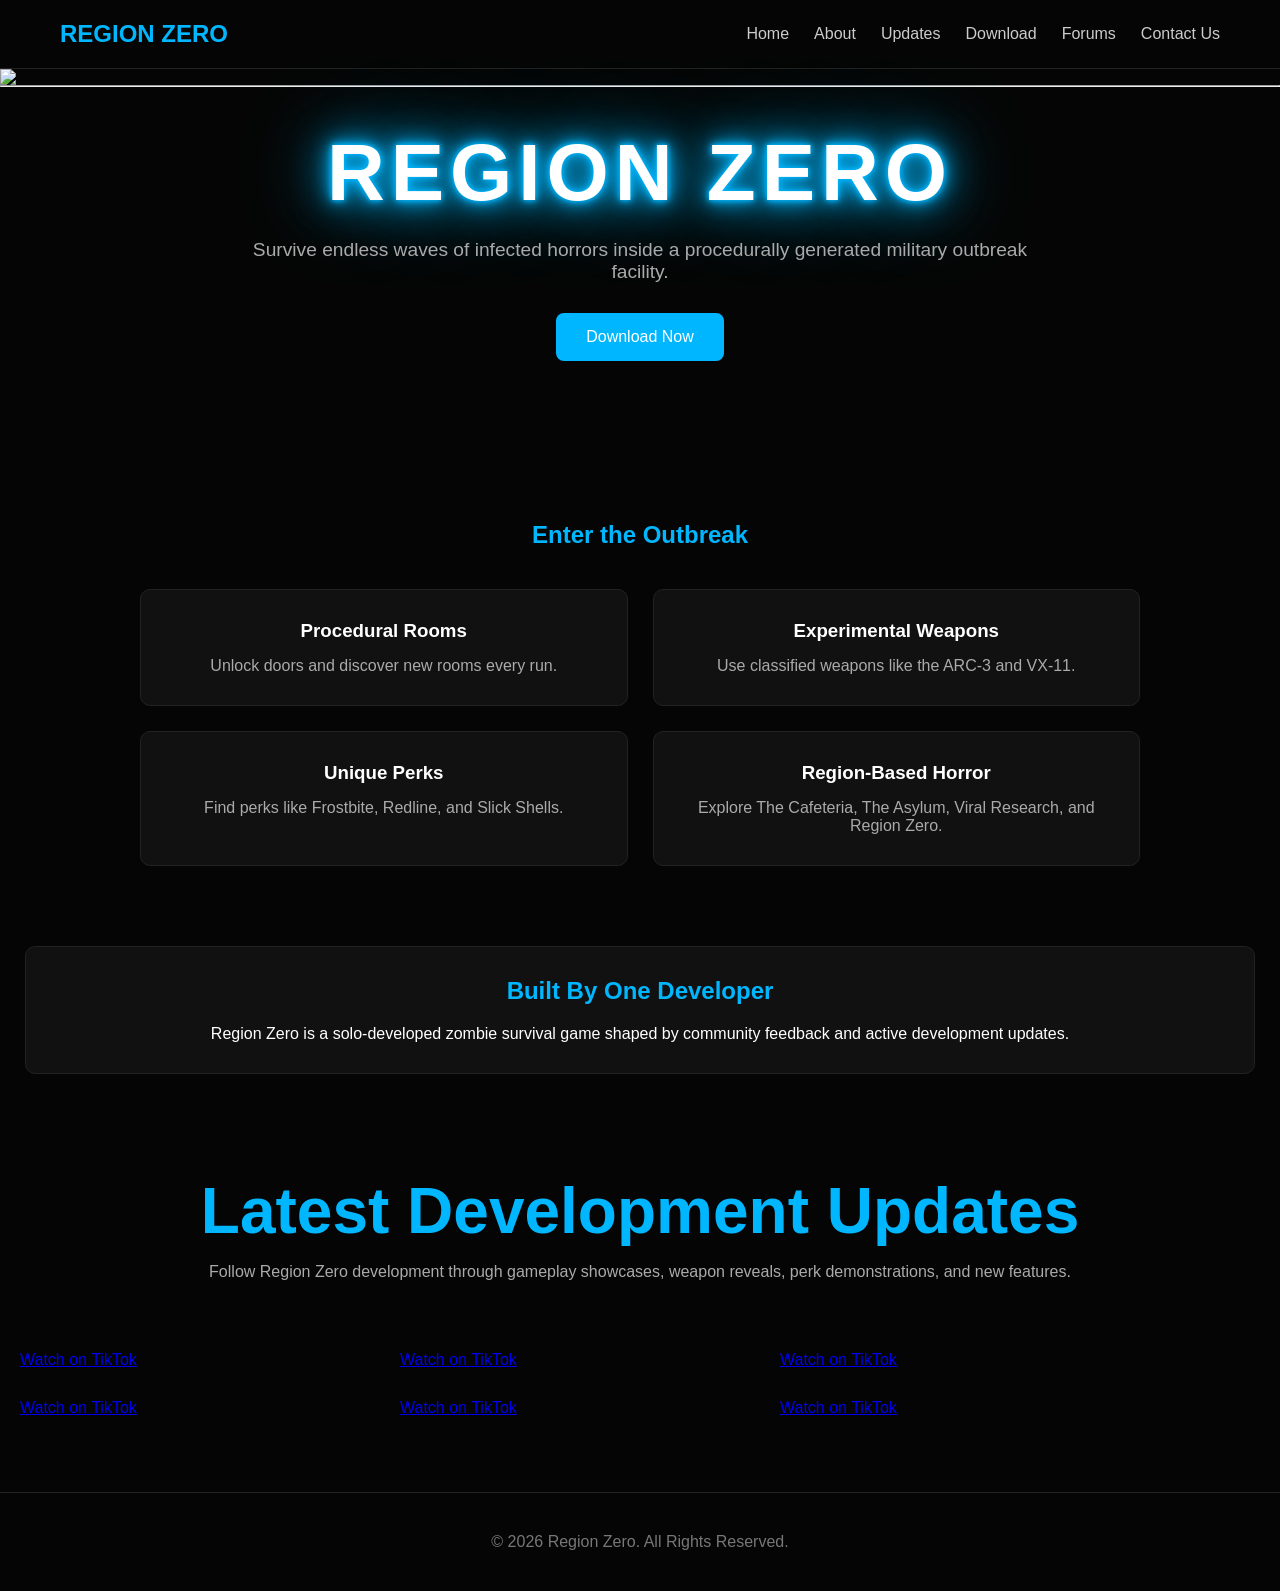
==== index.html @ adcc7ad6 "update website files" ====
<!DOCTYPE html>
<html lang="en">

<head>
    <meta charset="UTF-8">
    <meta name="viewport" content="width=device-width, initial-scale=1.0">
    <title>Region Zero</title>
    <link rel="stylesheet" href="style.css">
</head>

<header class="site-header">
    <a href="index.html"><div class="logo">REGION ZERO</div></a>

    <nav class="navbar">
        <a href="index.html" class="navbarText">Home</a>
        <a href="about.html" class="navbarText">About</a>
        <a href="updates.html" class="navbarText">Updates</a>
        <a href="download.html" class="navbarText">Download</a>
        <a href="forums.html" class="navbarText">Forums</a>
        <a href="contactUs.html" class="navbarText">Contact Us</a>
    </nav>
</header>

<img src="resources/banner.png" class="banner">

<hr>

<section class="hero">
    <div class="hero-content">
        <h1>REGION ZERO</h1>

        <p>
            Survive endless waves of infected horrors inside a procedurally
            generated military outbreak facility.
        </p>

        <a href="download.html" class="btn">Download Now</a>
    </div>
</section>

<section class="features">
    <h2>Enter the Outbreak</h2>

    <div class="feature-grid">

        <div class="feature-card">
            <h3>Procedural Rooms</h3>
            <p>Unlock doors and discover new rooms every run.</p>
        </div>

        <div class="feature-card">
            <h3>Experimental Weapons</h3>
            <p>Use classified weapons like the ARC-3 and VX-11.</p>
        </div>

        <div class="feature-card">
            <h3>Unique Perks</h3>
            <p>Find perks like Frostbite, Redline, and Slick Shells.</p>
        </div>

        <div class="feature-card">
            <h3>Region-Based Horror</h3>
            <p>Explore The Cafeteria, The Asylum, Viral Research, and Region Zero.</p>
        </div>
    </div>
</section>

<section class="aboutDev">

    <h2>Built By One Developer</h2>

    <p>
    Region Zero is a solo-developed zombie survival game shaped by community feedback and active development updates.
    </p>

</section>

<section class="dev-feed">
    <div class="section-header">
        <h2>Latest Development Updates</h2>
        <p>
            Follow Region Zero development through gameplay showcases,
            weapon reveals, perk demonstrations, and new features.
        </p>
    </div>

    <div class="tiktok-grid">

        <blockquote class="tiktok-embed" cite="https://www.tiktok.com/@region_zero/video/7644096017775725855" data-video-id="7644096017775725855" style="max-width: 605px; min-width: 325px;">
            <a href="https://www.tiktok.com/@region_zero/video/7644096017775725855">Watch on TikTok</a>
        </blockquote>

        <blockquote class="tiktok-embed" cite="https://www.tiktok.com/@region_zero/video/7643207570370563341" data-video-id="7643207570370563341" style="max-width: 605px; min-width: 325px;">
            <a href="https://www.tiktok.com/@region_zero/video/7643207570370563341">Watch on TikTok</a>
        </blockquote>

        <blockquote class="tiktok-embed" cite="https://www.tiktok.com/@region_zero/video/7642501926390598925" data-video-id="7642501926390598925" style="max-width: 605px; min-width: 325px;">
            <a href="https://www.tiktok.com/@region_zero/video/7642501926390598925">Watch on TikTok</a>
        </blockquote>

        <blockquote class="tiktok-embed" cite="https://www.tiktok.com/@region_zero/video/7640891183652293902" data-video-id="7640891183652293902" style="max-width: 605px; min-width: 325px;">
            <a href="https://www.tiktok.com/@region_zero/video/7640891183652293902">Watch on TikTok</a>
        </blockquote>

        <blockquote class="tiktok-embed" cite="https://www.tiktok.com/@region_zero/video/7639554291937594654" data-video-id="7639554291937594654" style="max-width: 605px; min-width: 325px;">
            <a href="https://www.tiktok.com/@region_zero/video/7639554291937594654">Watch on TikTok</a>
        </blockquote>

        <blockquote class="tiktok-embed" cite="https://www.tiktok.com/@region_zero/video/7639261766614076685" data-video-id="7639261766614076685" style="max-width: 605px; min-width: 325px;">
            <a href="https://www.tiktok.com/@region_zero/video/7639261766614076685">Watch on TikTok</a>
        </blockquote>
    </div>
</section>

<script async src="https://www.tiktok.com/embed.js"></script>

<footer>
    <p>© 2026 Region Zero. All Rights Reserved.</p>
</footer>

<script src="script.js"></script>

</body>
</html>
---- style.css ----
* {
    margin: 0;
    padding: 0;
    box-sizing: border-box;
}

body {
    background: #050505;
    color: white;
    font-family: Arial, Helvetica, sans-serif;
}

.site-header {
    display: flex;
    justify-content: space-between;
    align-items: center;
    padding: 20px 60px;
    border-bottom: 1px solid #222;
}

.logo {
    color: #00b7ff;
    font-size: 1.5rem;
    font-weight: bold;
}

.site-header a {
    text-decoration: none;
}

.navbar {
    display: flex;
    gap: 25px;
}

.navbarText:hover {
    text-shadow:
        0 0 5px #00b7cc00,
        0 0 10px #00b7ff44,
        0 0 20px #00b7ff88,
        0 0 40px #00b7ffbb,
        0 0 80px #00b7ffff;
    margin: 0;
}

.navbar a {
    color: #ccc;
    text-decoration: none;
}

.hero {
    padding: 40px 20px 80px;
    display: flex;
    justify-content: center;
    align-items: center;
    text-align: center;
}

.hero-content {
    max-width: 800px;
}
.banner {
    width: 100%;
    height: auto;
    display: block;
    margin: 0;
}
.hero h1 {
    font-size: 5rem;
    letter-spacing: 6px;
    color: white;

    text-shadow:
        0 0 5px #00b7ff,
        0 0 10px #00b7ff,
        0 0 20px #00b7ff,
        0 0 40px #00b7ff,
        0 0 80px #00b7ff;
    margin: 0;
    animation: fadeUp 0.8s ease-out;
}

.hero p {
    margin-top: 20px;
    color: #aaa;
    font-size: 1.2rem;
}

.btn {
    display: inline-block;
    margin-top: 30px;
    padding: 15px 30px;
    background: #00b7ff;
    color: white;
    text-decoration: none;
    border-radius: 8px;
}

.btn2 {
    display: inline-block;
    margin: 10px auto;
    padding: 10px 30px;
    background: #00b7ff;
    color: white;
    text-decoration: none;
    border-radius: 8px;
    border: 0px solid transparent;
}

.features {
    padding: 80px 60px;
}

.aboutDev h2,
.features h2 {
    text-align: center;
    margin-bottom: 40px;
    color: #00b7ff;
}

.aboutDev h2 {
    margin-bottom: 20px;
}

.feature-grid {
    display: grid;
    grid-template-columns: repeat(2, 1fr);
    gap: 25px;
    max-width: 1000px;
    margin: auto;
}

textarea {
    width: 600px;
    height: 250px;
    background: #111;
    color: white;

    border: 1px solid #444;
    border-radius: 5px;

    padding: 10px;
}

input:focus,
textarea:focus {
    outline: none;

    border-color: #00b7ff;

    box-shadow:
        0 0 5px #00b7ff,
        0 0 10px rgba(0,183,255,.5);
}

.aboutDev,
.feature-card {
    background: #111;
    padding: 30px;
    border-radius: 10px;
    border: 1px solid #222;
    text-align: center;
}

.aboutDev {
    width: calc(100% - 50px);
    margin: 0 auto;
}

.feature-card p {
    margin-top: 15px;
    color: #aaa;
}

.dev-feed {
    padding: 100px 0;
}

.section-header {
    text-align: center;
    margin-bottom: 50px;
}

.section-header h2 {
    font-size: 4rem;
    color: #00b7ff;
}

.section-header p {
    margin-top: 15px;
    color: #aaa;
}

.tiktok-grid {
    display: flex;
    flex-wrap: wrap;
    gap: 30px;
    overflow-x: auto;
    padding: 20px;
    padding-bottom: 35px;
}

.dev-feed {
    padding-bottom: 40px;
}

.tiktok-embed {
    flex: 0 0 350px;
    border-radius: 20px;
}

.contactCard {
    border: 1px solid #aaa;
    border-radius: 10px;
    background:#222;
    padding: 10px;
    width: fit-content;
    margin: 40px auto;
    gap: 12px;
    max-width: 900px;
}

.contactSubtitle{
    padding-top: 20px;
    text-align: center;
    color: #ccc;
}

.aboutTitle,
.contactTitle {
    animation: fadeUp 0.8s ease-out;
}

.contactTitle {
    padding-top: 25px;
    text-align: center;
    letter-spacing: 6px;
    color: white;

    text-shadow:
        0 0 5px #00b7ff,
        0 0 10px #00b7ff,
        0 0 20px #00b7ff,
        0 0 40px rgba(0,183,255,.5);
    margin: 0;
}

.aboutTitle {
    text-align: center;
    margin-top: 50px;
    font-size: 4rem;

    color: white;

    text-shadow:
        0 0 5px #00b7ff,
        0 0 10px #00b7ff,
        0 0 20px #00b7ff,
        0 0 40px rgba(0,183,255,.5);
}

.aboutSection {
    max-width: 1000px;
    margin: 60px auto;
    padding: 30px;

    background: #111;

    border: 1px solid #333;
    border-radius: 10px;
    width: calc(100% - 50px);
    margin: 50px auto;
}

.aboutSection:first-of-type {
    margin-top: 75px;
}

.updatesSubtitle {
    text-align: center;
    color: #aaa;
    margin-top: 15px;
    margin-bottom: 50px;
}

.updateCard {
    max-width: 1000px;

    margin: 40px auto;

    padding: 30px;

    background: #111;

    border: 1px solid #333;
    border-radius: 10px;
}

.updateCard h2 {
    color: #00b7ff;
    margin-bottom: 10px;
}

.updateDate {
    color: #888;
    margin-bottom: 25px;
}

.updateCard h3 {
    margin-top: 20px;
    margin-bottom: 10px;
}

.updateCard ul {
    padding-left: 25px;
}

.updateCard li {
    margin-bottom: 8px;
    color: #ccc;
}

.aboutSection h2 {
    color: #00b7ff;
    margin-bottom: 20px;
}

.aboutSection p {
    color: #ccc;
    line-height: 1.8;
    margin-bottom: 15px;
}

.aboutSection ul {
    padding-left: 25px;
    color: #ccc;
}

.aboutSection li {
    margin-bottom: 10px;
}

@keyframes fadeUp {
    from {
        opacity: 0;
        transform: translateY(20px);
    }

    to {
        opacity: 1;
        transform: translateY(0);
    }
}

.contactCard input:hover,
textarea:hover {
    border-color: #00b7ff;
}

.btn:hover,
.btn2:hover {
    box-shadow:
        0 0 10px #00b7ff,
        0 0 20px rgba(0,183,255,.5);
}

.formRow {
    display: flex;
    align-items: center;
    gap: 10px;
    margin-bottom: 10px;
    align-items: flex-start;
}

.contactCard input {
    background: #111;
    color: white;

    border: 1px solid #444;
    border-radius: 5px;

    padding: 5px;
}

.formRow label {
    width: 100px;
}

.formRow:last-child {
    margin-bottom: 0px;
}

.tiktok-grid::-webkit-scrollbar {
    height: 12px;
}

.tiktok-grid::-webkit-scrollbar-track {
    background: #111;
}

.tiktok-grid::-webkit-scrollbar-thumb {
    background: #00b7ff;
    border-radius: 999px;
}

.downloadCard {
    max-width: 1000px;
    margin: 40px auto;
    padding: 30px;

    background: #111;

    border: 1px solid #333;
    border-radius: 10px;
}

.downloadCard h2 {
    color: #00b7ff;
    margin-bottom: 15px;
}

.downloadCard p,
.downloadCard li {
    color: #ccc;
    line-height: 1.8;
}

.downloadInfo {
    display: flex;
    gap: 20px;

    margin-top: 25px;
    margin-bottom: 30px;
}

.infoBox {
    flex: 1;

    background: #1a1a1a;

    padding: 20px;

    border-radius: 8px;

    text-align: center;
}

.downloadButton {
    display: inline-block;

    padding: 18px 40px;

    background: #00b7ff;

    color: white;

    text-decoration: none;

    border-radius: 8px;

    font-size: 1.2rem;
    font-weight: bold;

    transition: 0.2s;
    margin-bottom: 25px;
}

.downloadButton:hover {
    box-shadow:
        0 0 10px #00b7ff,
        0 0 25px rgba(0,183,255,.6);

    transform: translateY(-2px);
}

.forumGrid {
    max-width: 1000px;
    margin: 50px auto;
    display: grid;
    grid-template-columns: repeat(2, 1fr);
    gap: 25px;
    width: calc(100% - 50px);
    margin: 50px auto;
}

.forumCard {
    background: #111;
    border: 1px solid #333;
    border-radius: 10px;
    padding: 30px;
    text-decoration: none;
    transition: 0.2s;
}

.forumCard:hover {
    border-color: #00b7ff;
    box-shadow: 0 0 20px rgba(0,183,255,.2);
    transform: translateY(-4px);
}

.forumCard h2 {
    color: #00b7ff;
    margin-bottom: 15px;
}

.forumCard p {
    color: #aaa;
    line-height: 1.6;
    margin-bottom: 20px;
}

.forumCard span {
    color: white;
    font-weight: bold;
}

.forumPostPreview {
    max-width: 1000px;
    margin: 50px auto;
    padding: 30px;
    background: #111;
    border: 1px solid #333;
    border-radius: 10px;
    width: calc(100% - 50px);
    margin: 50px auto;
}

.forumPostPreview h2 {
    color: #00b7ff;
    margin-bottom: 20px;
}

.thread {
    padding: 20px 0;
    border-top: 1px solid #333;
}

.thread h3 {
    color: white;
}

.thread p {
    color: #aaa;
    margin-top: 8px;
}

footer {
    text-align: center;
    padding: 40px;
    border-top: 1px solid #222;
    color: #777;
}
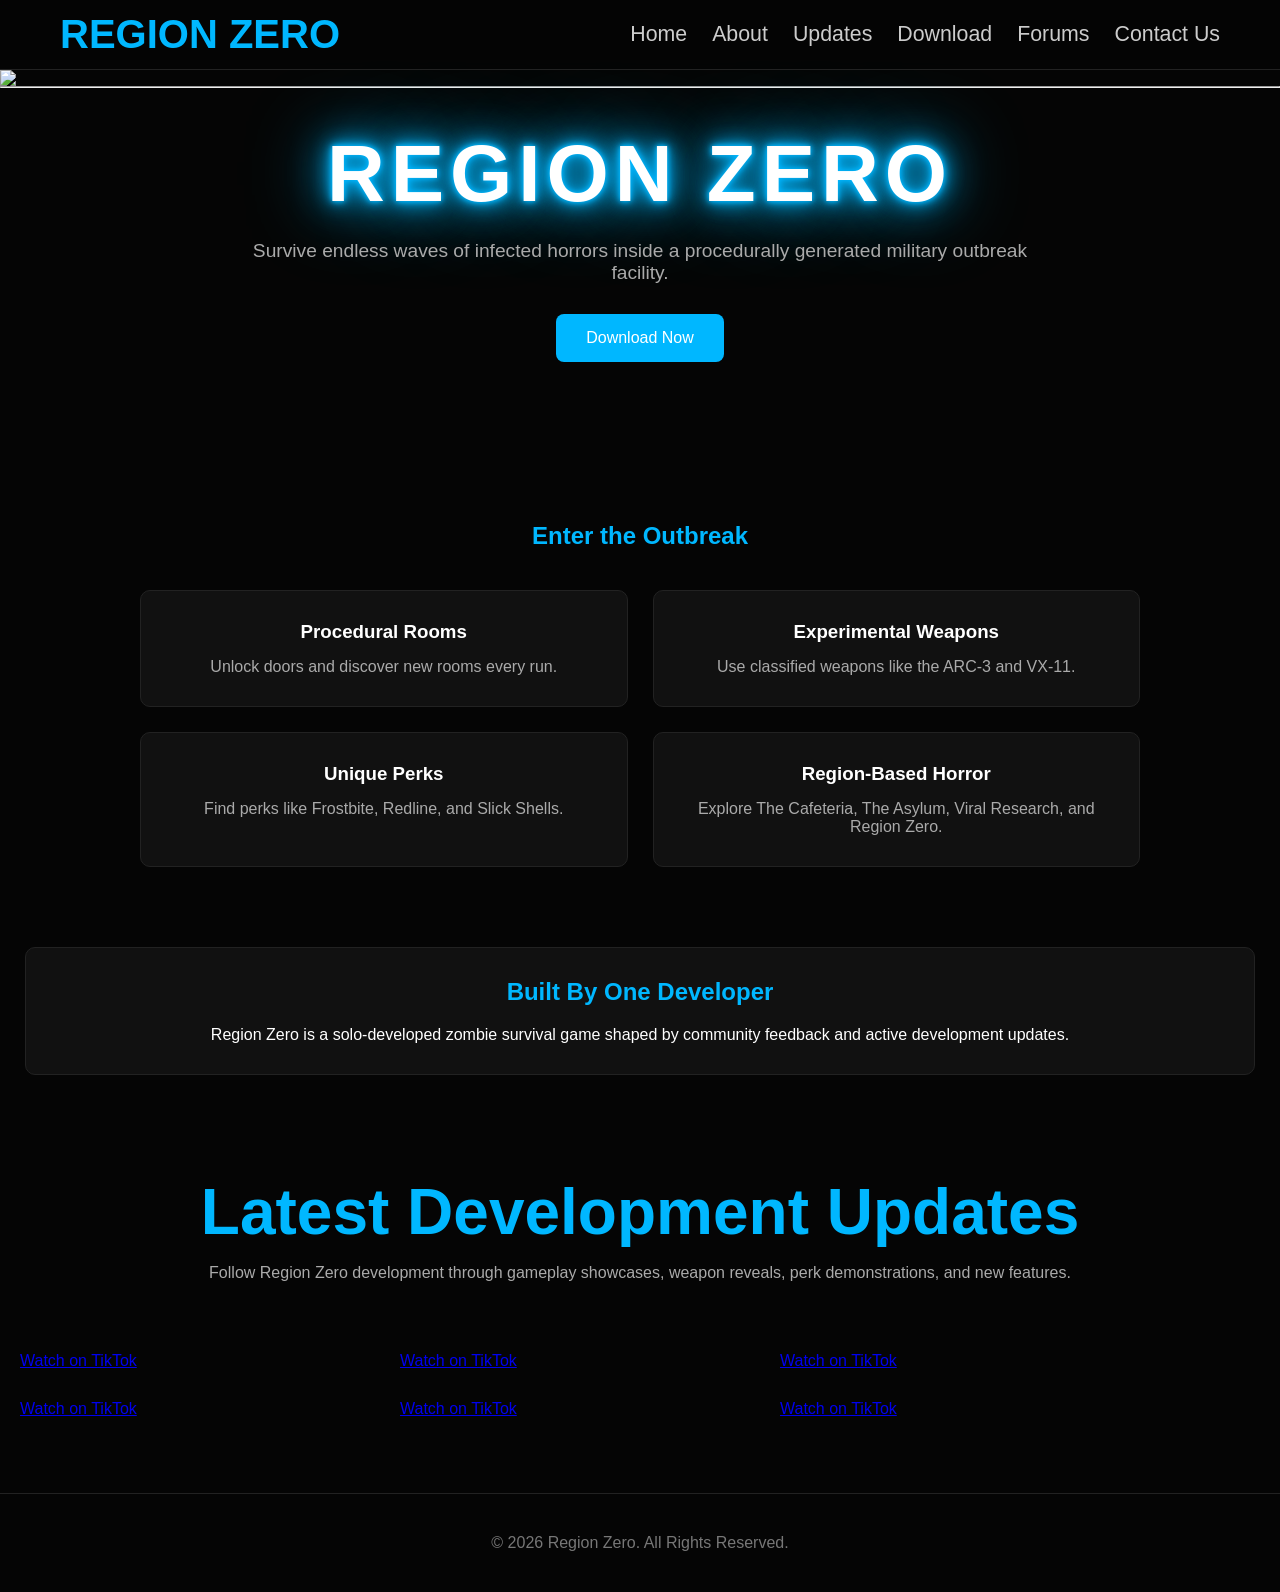
==== commit 459fecc8: "update website files" ====
--- a/index.html
+++ b/index.html
@@ -16,7 +16,7 @@
         <a href="about.html" class="navbarText">About</a>
         <a href="updates.html" class="navbarText">Updates</a>
         <a href="download.html" class="navbarText">Download</a>
-        <a href="forums.html" class="navbarText">Forums</a>
+        <a href="Forums/forums.html" class="navbarText">Forums</a>
         <a href="contactUs.html" class="navbarText">Contact Us</a>
     </nav>
 </header>
--- a/style.css
+++ b/style.css
@@ -15,13 +15,19 @@
     display: flex;
     justify-content: space-between;
     align-items: center;
-    padding: 20px 60px;
+    padding: 12px 60px;
     border-bottom: 1px solid #222;
+    position: sticky;
+    top: 0;
+    z-index: 1000;
+
+    background: rgba(5,5,5,0.75);
+    backdrop-filter: blur(8px);
 }
 
 .logo {
     color: #00b7ff;
-    font-size: 1.5rem;
+    font-size: 30pt;
     font-weight: bold;
 }
 
@@ -31,6 +37,7 @@
 
 .navbar {
     display: flex;
+    font-size: 16pt;
     gap: 25px;
 }
 
@@ -492,7 +499,7 @@
     text-decoration: none;
     transition: 0.2s;
 }
-
+.forumPostPreview:hover,
 .forumCard:hover {
     border-color: #00b7ff;
     box-shadow: 0 0 20px rgba(0,183,255,.2);
@@ -515,34 +522,310 @@
     font-weight: bold;
 }
 
+.forumPreviewSection {
+    width: min(1200px, calc(100% - 50px));
+    margin: 75px auto;
+}
+
 .forumPostPreview {
-    max-width: 1000px;
-    margin: 50px auto;
+    display: block;
+
+    background: #111;
+
+    border: 1px solid #333;
+    border-radius: 12px;
+
     padding: 30px;
-    background: #111;
-    border: 1px solid #333;
-    border-radius: 10px;
-    width: calc(100% - 50px);
-    margin: 50px auto;
+
+    text-decoration: none;
+
+    transition: .2s;
+}
+
+.forumPostPreview:hover {
+    transform: translateY(-4px);
+
+    border-color: #00b7ff;
+
+    box-shadow:
+        0 0 20px rgba(0,183,255,.25);
 }
 
 .forumPostPreview h2 {
     color: #00b7ff;
-    margin-bottom: 20px;
+    margin-bottom: 25px;
+}
+
+.viewForums {
+    margin-top: 20px;
+
+    color: white;
+
+    font-weight: bold;
 }
 
 .thread {
-    padding: 20px 0;
-    border-top: 1px solid #333;
+    padding: 20px;
+
+    border: 1px solid #222;
+    border-radius: 8px;
+
+    margin-bottom: 15px;
+
+    background: #0a0a0a;
+}
+
+.thread:last-child {
+    margin-bottom: 0;
 }
 
 .thread h3 {
     color: white;
+    margin-bottom: 8px;
 }
 
 .thread p {
     color: #aaa;
-    margin-top: 8px;
+}
+
+/**************** Forums *****************/
+.forumCategory {
+    width: min(1000px, calc(100% - 50px));
+    margin: 75px auto;
+}
+
+.threadList {
+    display: flex;
+    flex-direction: column;
+    gap: 20px;
+}
+
+.threadCard {
+    display: flex;
+    justify-content: space-between;
+
+    padding: 25px;
+
+    background: #111;
+
+    border: 1px solid #333;
+    border-radius: 10px;
+
+    text-decoration: none;
+
+    transition: .2s;
+}
+
+.threadCard:hover {
+    border-color: #00b7ff;
+
+    box-shadow:
+        0 0 15px rgba(0,183,255,.25);
+
+    transform: translateY(-3px);
+}
+
+.threadInfo h2 {
+    color: #00b7ff;
+}
+
+.threadInfo p {
+    color: #aaa;
+    margin-top: 10px;
+}
+
+.threadMeta {
+    color: white;
+    align-self: center;
+}
+
+.threadPage {
+    width: min(1000px, calc(100% - 50px));
+    margin: 75px auto;
+}
+
+.forumPost,
+.forumReply {
+    background: #111;
+
+    border: 1px solid #333;
+    border-radius: 10px;
+
+    padding: 25px;
+
+    margin-bottom: 25px;
+}
+
+.postAuthor {
+    display: flex;
+    align-items: center;
+    gap: 15px;
+
+    margin-bottom: 20px;
+}
+
+.postAuthor img {
+    width: 50px;
+    height: 50px;
+    border-radius: 50%;
+}
+
+.postContent {
+    color: #ccc;
+    line-height: 1.8;
+}
+
+.forumGrid {
+    width: min(1200px, calc(100% - 50px));
+
+    margin: 75px auto;
+
+    display: grid;
+    grid-template-columns: repeat(auto-fit, minmax(350px, 1fr));
+
+    gap: 30px;
+}
+
+.forumCard {
+    background: #111;
+
+    border: 1px solid #333;
+    border-radius: 12px;
+
+    padding: 30px;
+
+    text-decoration: none;
+
+    transition: .2s;
+}
+
+.forumCard:hover {
+    transform: translateY(-4px);
+
+    border-color: #00b7ff;
+
+    box-shadow:
+        0 0 20px rgba(0,183,255,.25);
+}
+
+.forumCard h2 {
+    color: #00b7ff;
+
+    margin-bottom: 15px;
+}
+
+.forumCard p {
+    color: #aaa;
+
+    margin-bottom: 25px;
+
+    line-height: 1.6;
+}
+
+.forumCard span {
+    color: white;
+
+    font-weight: bold;
+}
+
+.threadCategory {
+    margin-top: 10px;
+    color: #777 !important;
+    font-size: 0.9rem;
+}
+
+.newThreadCard {
+    width: min(1000px, calc(100% - 50px));
+
+    margin: 50px auto;
+
+    padding: 30px;
+
+    background: #111;
+
+    border: 1px solid #333;
+    border-radius: 12px;
+}
+
+.newThreadCard h2 {
+    color: #00b7ff;
+
+    margin-bottom: 20px;
+}
+
+.threadInput {
+    width: 100%;
+
+    padding: 15px;
+
+    margin-bottom: 15px;
+
+    background: #0a0a0a;
+
+    border: 1px solid #333;
+    border-radius: 8px;
+
+    color: white;
+
+    font-size: 1rem;
+}
+
+.threadTextarea {
+    width: 100%;
+
+    height: 250px;
+
+    resize: vertical;
+
+    padding: 15px;
+
+    background: #0a0a0a;
+
+    border: 1px solid #333;
+    border-radius: 8px;
+
+    color: white;
+
+    font-size: 1rem;
+}
+
+.createThreadButton {
+    margin-top: 20px;
+
+    padding: 14px 24px;
+
+    background: #00b7ff;
+
+    border: none;
+    border-radius: 8px;
+
+    color: white;
+
+    font-size: 1rem;
+    font-weight: bold;
+
+    cursor: pointer;
+
+    transition: .2s;
+}
+
+.postTimestamp {
+    color: #777;
+    font-size: 0.85rem;
+    margin-top: 4px;
+}
+
+.threadTimestamp {
+    color: #777;
+    font-size: 0.85rem;
+    margin-top: 10px;
+}
+
+.createThreadButton:hover {
+    transform: translateY(-2px);
+
+    box-shadow:
+        0 0 15px rgba(0,183,255,.35);
 }
 
 footer {
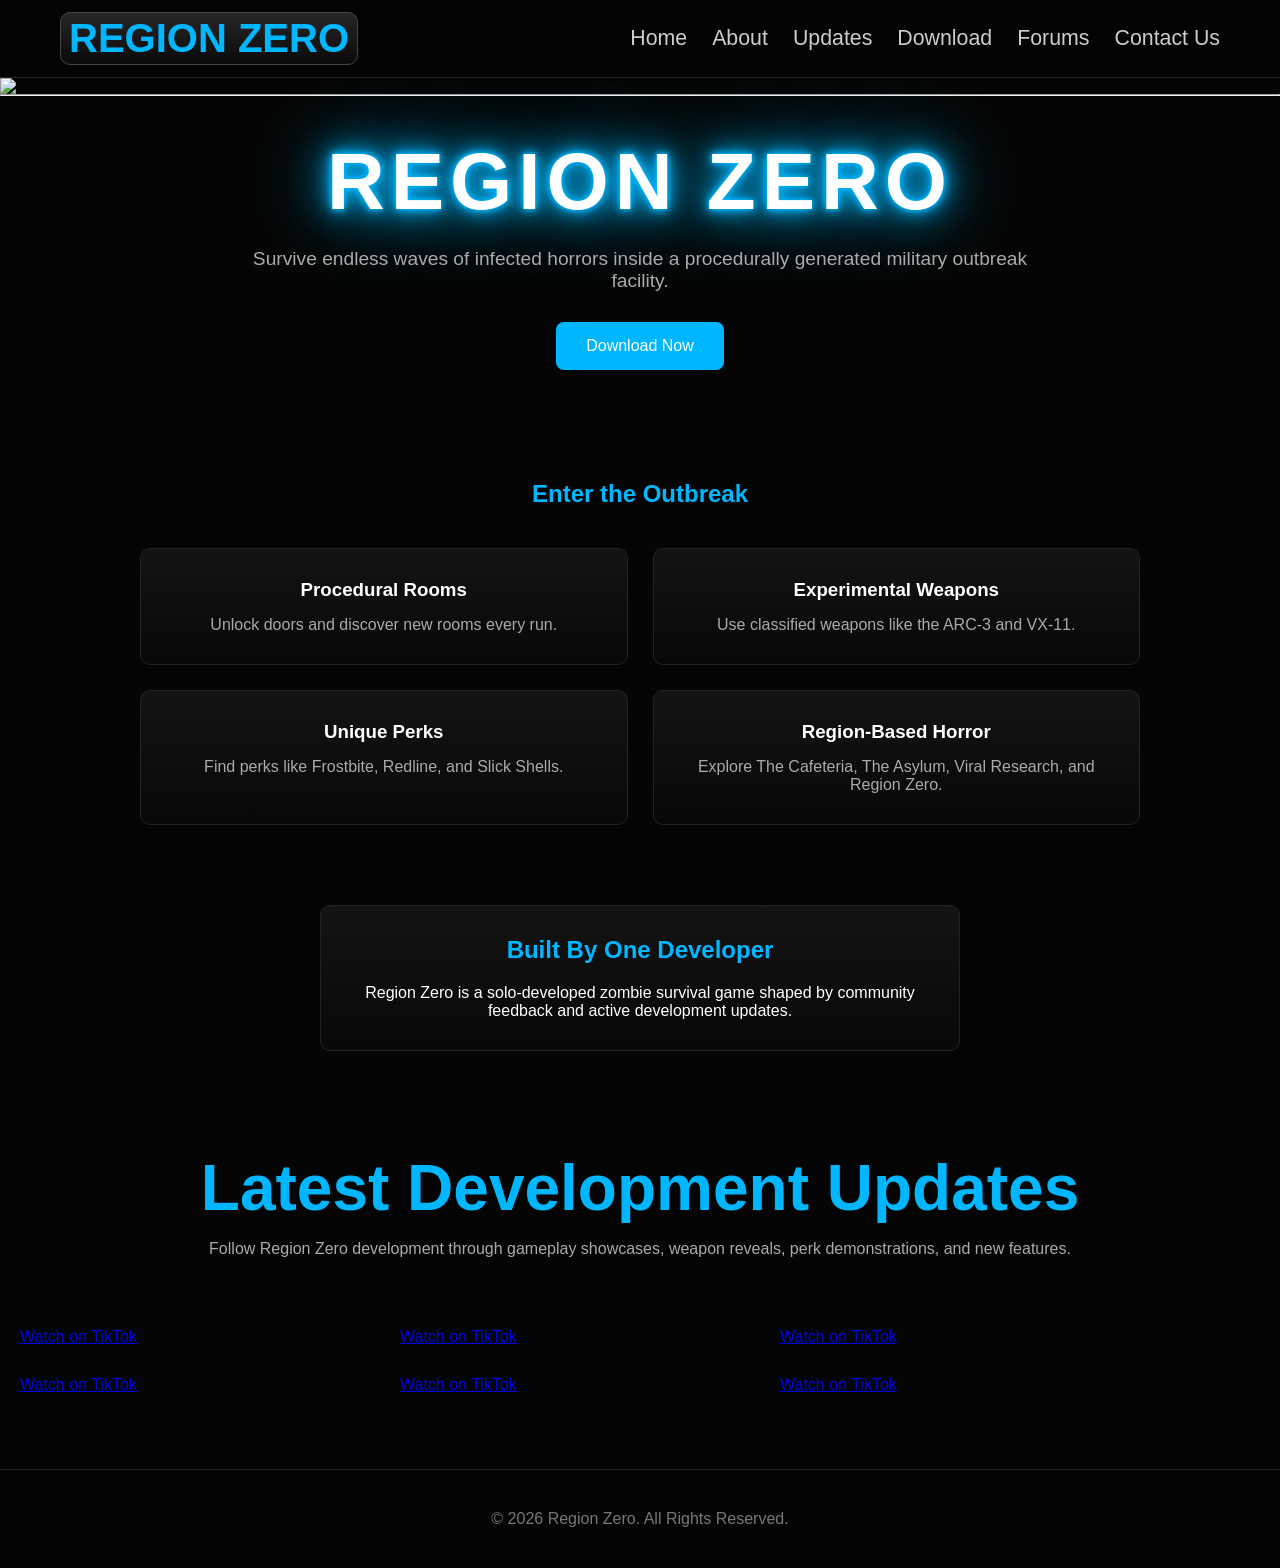
==== commit 0c582b48: "Added mobile support" ====
--- a/index.html
+++ b/index.html
@@ -11,7 +11,8 @@
 <header class="site-header">
     <a href="index.html"><div class="logo">REGION ZERO</div></a>
 
-    <nav class="navbar">
+    <button class="hamburger" id="hamburgerBtn">☰</button>
+    <nav class="navbar" id="navbar">
         <a href="index.html" class="navbarText">Home</a>
         <a href="about.html" class="navbarText">About</a>
         <a href="updates.html" class="navbarText">Updates</a>
@@ -120,5 +121,18 @@
 
 <script src="script.js"></script>
 
+<script>
+    const hamburgerBtn = document.getElementById("hamburgerBtn");
+    const navbar = document.getElementById("navbar");
+
+    hamburgerBtn.addEventListener("click", () => {
+        navbar.classList.toggle("active");
+
+        hamburgerBtn.textContent = navbar.classList.contains("active")
+            ? "✕"
+            : "☰";
+    });
+</script>
+
 </body>
 </html>
--- a/style.css
+++ b/style.css
@@ -21,14 +21,45 @@
     top: 0;
     z-index: 1000;
 
-    background: rgba(5,5,5,0.75);
+    background: rgba(5,5,5,0.55);
     backdrop-filter: blur(8px);
+    position: relative, sticky;
 }
 
 .logo {
     color: #00b7ff;
     font-size: 30pt;
     font-weight: bold;
+    background:
+        linear-gradient(
+            180deg,
+            rgba(40,40,40,.96),
+            rgba(10,10,10,.99)
+        );
+    padding: 3px;
+    padding-left: 8px;
+    padding-right:8px;
+    border-radius: 10px;
+    border: 1px solid #444;
+
+    transition:
+        color .25s ease,
+        box-shadow .25s ease;
+}
+
+.logo:hover{
+    box-shadow:
+        0 0 5px #00b7ff22,
+        0 0 10px #00b7ff55,
+        0 0 20px #00b7ffaa,
+        0 0 40px #00b7ff66;
+    color:#00ddff
+    background:
+        linear-gradient(
+            180deg,
+            rgba(60,60,60,.96),
+            rgba(12,12,12,.99)
+        );
 }
 
 .site-header a {
@@ -39,16 +70,55 @@
     display: flex;
     font-size: 16pt;
     gap: 25px;
+    transition:
+        text-shadow .25s ease,
+        color .25s ease;
+}
+
+.navbar a {
+    color: #ccc;
+
+    transition:
+        color .25s ease,
+        text-shadow .25s ease;
+}
+
+.navbar a:hover {
+    color: white;
+}
+
+.navbarText {
+    display: inline-block;
 }
 
 .navbarText:hover {
+    animation: navBounce .4s ease;
+
     text-shadow:
-        0 0 5px #00b7cc00,
-        0 0 10px #00b7ff44,
-        0 0 20px #00b7ff88,
-        0 0 40px #00b7ffbb,
-        0 0 80px #00b7ffff;
-    margin: 0;
+        0 0 5px #00b7ff22,
+        0 0 10px #00b7ff55,
+        0 0 20px #00b7ffaa,
+        0 0 40px #00b7ff66;
+}
+
+@keyframes navBounce {
+
+    0% {
+        transform: scale(1);
+    }
+
+    30% {
+        transform: scale(1.08) translateY(-4px);
+    }
+
+    60% {
+        transform: scale(.98);
+    }
+
+    100% {
+        transform: scale(1);
+    }
+
 }
 
 .navbar a {
@@ -57,7 +127,7 @@
 }
 
 .hero {
-    padding: 40px 20px 80px;
+    padding: 40px 20px 30px;
     display: flex;
     justify-content: center;
     align-items: center;
@@ -102,6 +172,9 @@
     color: white;
     text-decoration: none;
     border-radius: 8px;
+    transition:
+        color .25s ease,
+        box-shadow .25s ease;
 }
 
 .btn2 {
@@ -113,6 +186,9 @@
     text-decoration: none;
     border-radius: 8px;
     border: 0px solid transparent;
+    transition:
+        color .25s ease,
+        box-shadow .25s ease;
 }
 
 .features {
@@ -150,29 +226,49 @@
     padding: 10px;
 }
 
-input:focus,
-textarea:focus {
+.contactCard input:focus,
+.contactCard textarea:focus {
     outline: none;
 
     border-color: #00b7ff;
 
     box-shadow:
-        0 0 5px #00b7ff,
-        0 0 10px rgba(0,183,255,.5);
+        0 0 6px rgba(0,183,255,.55),
+        0 0 15px rgba(0,183,255,.25);
 }
 
 .aboutDev,
 .feature-card {
-    background: #111;
+    background:
+        linear-gradient(
+            180deg,
+            rgba(20,20,20,.96),
+            rgba(8,8,8,.99)
+        );
     padding: 30px;
     border-radius: 10px;
     border: 1px solid #222;
     text-align: center;
+    transition:
+        transform .2s ease,
+        border-color .2s ease,
+        box-shadow .2s ease;
+}
+
+.feature-card:hover,
+.aboutDev:hover {
+    transform: scale(1.035) translateY(-4px);
+    border-color: #00b7ff;
+
+    box-shadow:
+        0 0 10px rgba(0,183,255,.2),
+        0 0 25px rgba(0,183,255,.12);
 }
 
 .aboutDev {
     width: calc(100% - 50px);
     margin: 0 auto;
+    max-width: 50%;
 }
 
 .feature-card p {
@@ -220,11 +316,10 @@
 .contactCard {
     border: 1px solid #aaa;
     border-radius: 10px;
-    background:#222;
+    background: #222;
     padding: 10px;
     width: fit-content;
     margin: 40px auto;
-    gap: 12px;
     max-width: 900px;
 }
 
@@ -268,16 +363,45 @@
 }
 
 .aboutSection {
+    position: relative;
+
     max-width: 1000px;
-    margin: 60px auto;
+
+    width: calc(100% - 50px);
+
+    margin: 50px auto;
+
     padding: 30px;
 
-    background: #111;
+    background:
+        linear-gradient(
+            180deg,
+            rgba(20,20,20,.96),
+            rgba(8,8,8,.99)
+        );
 
     border: 1px solid #333;
-    border-radius: 10px;
-    width: calc(100% - 50px);
-    margin: 50px auto;
+    border-radius: 12px;
+
+    overflow: hidden;
+
+    transform-style: preserve-3d;
+    will-change: transform;
+
+    transition:
+        transform .15s ease,
+        border-color .2s ease,
+        box-shadow .2s ease;
+}
+
+.aboutSection:hover {
+    transform: translateY(-3px) scale(1.03);
+
+    border-color: #00b7ff;
+
+    box-shadow:
+        0 0 10px rgba(0,183,255,.15),
+        0 0 25px rgba(0,183,255,.08);
 }
 
 .aboutSection:first-of-type {
@@ -298,10 +422,28 @@
 
     padding: 30px;
 
-    background: #111;
+    background:
+        linear-gradient(
+            180deg,
+            rgba(20,20,20,.96),
+            rgba(8,8,8,.99)
+        );
 
     border: 1px solid #333;
     border-radius: 10px;
+
+    transition:
+        transform .15s ease,
+        border-color .2s ease,
+        box-shadow .2s ease;
+}
+
+.updateCard:hover {
+    transform: translateY(-3px) scale(1.03);
+    box-shadow:
+        0 0 10px rgba(0,183,255,.15),
+        0 0 25px rgba(0,183,255,.08);
+    border-color: #00b7ff;
 }
 
 .updateCard h2 {
@@ -360,11 +502,6 @@
     }
 }
 
-.contactCard input:hover,
-textarea:hover {
-    border-color: #00b7ff;
-}
-
 .btn:hover,
 .btn2:hover {
     box-shadow:
@@ -374,20 +511,64 @@
 
 .formRow {
     display: flex;
-    align-items: center;
+    align-items: flex-start;
     gap: 10px;
     margin-bottom: 10px;
-    align-items: flex-start;
-}
-
-.contactCard input {
-    background: #111;
+}
+
+.contactCard input,
+.contactCard textarea {
+    background:
+        linear-gradient(
+            180deg,
+            rgba(10,10,10,.96),
+            rgba(20,20,20,.99)
+        );
     color: white;
 
     border: 1px solid #444;
     border-radius: 5px;
 
     padding: 5px;
+
+    transition:
+        border-color .25s ease,
+        box-shadow .25s ease;
+}
+
+.contactCard {
+    background:
+        linear-gradient(
+            180deg,
+            rgba(30,30,30,.96),
+            rgba(10,10,10,.99)
+        );
+    transition:
+        transform .15s ease,
+        border-color .2s ease,
+        box-shadow .2s ease;
+}
+
+.contactCard:hover {
+    transform: translateY(-3px) scale(1.03);
+    box-shadow:
+        0 0 10px rgba(0,183,255,.15),
+        0 0 25px rgba(0,183,255,.08);
+    border-color: #00b7ff;
+}
+
+.contactCard input:hover,
+.contactCard textarea:hover {
+    border-color: #00b7ff;
+
+    box-shadow:
+        0 0 4px rgba(0,183,255,.2);
+}
+
+.contactCard textarea {
+    width: 600px;
+    height: 250px;
+    padding: 10px;
 }
 
 .formRow label {
@@ -416,10 +597,28 @@
     margin: 40px auto;
     padding: 30px;
 
-    background: #111;
+    background:
+        linear-gradient(
+            180deg,
+            rgba(20,20,20,.96),
+            rgba(8,8,8,.99)
+        );
 
     border: 1px solid #333;
     border-radius: 10px;
+
+    transition:
+        transform 0.2s ease,
+        box-shadow 0.3s ease,
+        border-color 0.3s ease;
+}
+
+.downloadCard:hover {
+    transform: translateY(-3px) scale(1.03);
+    box-shadow:
+        0 0 10px rgba(0,183,255,.15),
+        0 0 25px rgba(0,183,255,.08);
+    border-color: #00b7ff;
 }
 
 .downloadCard h2 {
@@ -444,8 +643,12 @@
 .infoBox {
     flex: 1;
 
-    background: #1a1a1a;
-
+    background:
+        linear-gradient(
+            180deg,
+            rgba(15,15,15,.96),
+            rgba(30,30,30,.99)
+        );
     padding: 20px;
 
     border-radius: 8px;
@@ -606,7 +809,12 @@
 
     padding: 25px;
 
-    background: #111;
+    background:
+        linear-gradient(
+            180deg,
+            rgba(20,20,20,.96),
+            rgba(8,8,8,.99)
+        );
 
     border: 1px solid #333;
     border-radius: 10px;
@@ -617,12 +825,11 @@
 }
 
 .threadCard:hover {
+    transform: translateY(-3px) scale(1.03);
+    box-shadow:
+        0 0 10px rgba(0,183,255,.15),
+        0 0 25px rgba(0,183,255,.08);
     border-color: #00b7ff;
-
-    box-shadow:
-        0 0 15px rgba(0,183,255,.25);
-
-    transform: translateY(-3px);
 }
 
 .threadInfo h2 {
@@ -646,7 +853,12 @@
 
 .forumPost,
 .forumReply {
-    background: #111;
+    background:
+        linear-gradient(
+            180deg,
+            rgba(20,20,20,.96),
+            rgba(8,8,8,.99)
+        );
 
     border: 1px solid #333;
     border-radius: 10px;
@@ -654,6 +866,20 @@
     padding: 25px;
 
     margin-bottom: 25px;
+
+    transition: 
+        transform .15s ease,
+        box-shadow .2s ease,
+        border-color .2s ease;
+}
+
+.forumPost:hover,
+.forumReply:hover {
+    transform: translateY(-3px) scale(1.03);
+    box-shadow:
+        0 0 10px rgba(0,183,255,.15),
+        0 0 25px rgba(0,183,255,.08);
+    border-color: #00b7ff;
 }
 
 .postAuthor {
@@ -677,54 +903,119 @@
 
 .forumGrid {
     width: min(1200px, calc(100% - 50px));
-
     margin: 75px auto;
 
     display: grid;
     grid-template-columns: repeat(auto-fit, minmax(350px, 1fr));
-
     gap: 30px;
-}
-
+
+    perspective: 1000px;
+}
+
+.forumGrid {
+    width: min(1200px, calc(100% - 50px));
+    margin: 75px auto;
+    display: grid;
+    grid-template-columns: repeat(auto-fit, minmax(350px, 1fr));
+    gap: 30px;
+    perspective: 1200px;
+}
+
+/* Card base */
 .forumCard {
-    background: #111;
-
-    border: 1px solid #333;
-    border-radius: 12px;
-
+    position: relative;
+    overflow: hidden;
     padding: 30px;
 
+    background: linear-gradient(180deg, rgba(20,20,20,.96), rgba(8,8,8,.99));
+    border: 1px solid rgba(255,255,255,.08);
+    border-radius: 16px;
     text-decoration: none;
 
-    transition: .2s;
-}
-
+    transform-style: preserve-3d;
+    will-change: transform;
+    transition: transform .12s ease, border-color .2s ease, box-shadow .2s ease;
+}
+
+/* Interior glow that follows the mouse */
+.forumCard::before {
+    content: "";
+    position: absolute;
+    inset: -75%;
+    background: radial-gradient(circle at var(--mouse-x,50%) var(--mouse-y,50%),
+        rgba(0,183,255,.10) 0%, rgba(0,183,255,.04) 18%, transparent 55%);
+    opacity: 0;
+    pointer-events: none;
+    transition: opacity .15s ease;
+}
+
+/* Border sheen + subtle bloom */
+.forumCard::after {
+    content: "";
+    position: absolute;
+    inset: 0;
+    border-radius: inherit;
+    padding: 2px;
+    background: radial-gradient(circle at var(--opposite-x,50%) var(--opposite-y,50%),
+        rgba(255,255,255,.65) 0%, rgba(0,183,255,.85) 15%, rgba(0,183,255,.35) 35%, transparent 60%);
+    -webkit-mask: linear-gradient(#fff 0 0) content-box, linear-gradient(#fff 0 0);
+    -webkit-mask-composite: xor;
+    mask: linear-gradient(#fff 0 0) content-box, linear-gradient(#fff 0 0);
+    mask-composite: exclude;
+    filter: drop-shadow(0 0 6px rgba(0,183,255,.8))
+            drop-shadow(0 0 12px rgba(0,183,255,.45));
+    opacity: 0;
+    pointer-events: none;
+    transition: opacity .15s ease;
+}
+
+/* Specular highlight on top of border */
+.forumCard .borderSpecular {
+    position: absolute;
+    inset: 0;
+    border-radius: inherit;
+    pointer-events: none;
+    background: radial-gradient(ellipse 280px 180px at var(--opposite-x,50%) var(--opposite-y,35%),
+        rgba(255,255,255,.18) 0%, rgba(255,255,255,.08) 18%, rgba(255,255,255,.03) 35%, transparent 65%);
+    mix-blend-mode: screen;
+    opacity: 0;
+    transition: opacity .15s ease;
+}
+
+/* Hover effects */
 .forumCard:hover {
-    transform: translateY(-4px);
-
+    transform: translateY(-3px) scale(1.03);
+    box-shadow:
+        0 0 10px rgba(0,183,255,.15),
+        0 0 25px rgba(0,183,255,.08);
     border-color: #00b7ff;
-
-    box-shadow:
-        0 0 20px rgba(0,183,255,.25);
-}
-
+}
+
+.forumCard:hover::before,
+.forumCard:hover::after,
+.forumCard:hover .borderSpecular {
+    opacity: 1;
+}
+
+/* Text styling */
 .forumCard h2 {
     color: #00b7ff;
-
     margin-bottom: 15px;
+    transition: text-shadow .15s ease;
+}
+
+.forumCard:hover h2 {
+    text-shadow: 0 0 8px rgba(0,183,255,.4), 0 0 20px rgba(0,183,255,.15);
 }
 
 .forumCard p {
     color: #aaa;
-
+    line-height: 1.6;
     margin-bottom: 25px;
-
-    line-height: 1.6;
 }
 
 .forumCard span {
     color: white;
-
     font-weight: bold;
 }
 
@@ -741,10 +1032,28 @@
 
     padding: 30px;
 
-    background: #111;
+    background:
+        linear-gradient(
+            180deg,
+            rgba(20,20,20,.96),
+            rgba(8,8,8,.99)
+        );
 
     border: 1px solid #333;
     border-radius: 12px;
+
+    transition:
+        transform .15s ease,
+        box-shadow .2s ease,
+        border-color .2s ease;
+}
+
+.newThreadCard:hover {
+    transform: translateY(-3px) scale(1.03);
+    box-shadow:
+        0 0 10px rgba(0,183,255,.15),
+        0 0 25px rgba(0,183,255,.08);
+    border-color: #00b7ff;
 }
 
 .newThreadCard h2 {
@@ -760,7 +1069,12 @@
 
     margin-bottom: 15px;
 
-    background: #0a0a0a;
+    background:
+        linear-gradient(
+            180deg,
+            rgba(10,10,10,.96),
+            rgba(20,20,20,.99)
+        );
 
     border: 1px solid #333;
     border-radius: 8px;
@@ -770,6 +1084,22 @@
     font-size: 1rem;
 }
 
+.threadTextarea:hover,
+.threadInput:hover {
+    border-color: #00b7ff;
+}
+
+.threadTextarea:focus,
+.threadInput:focus {
+    outline: none;
+
+    border-color: #00b7ff;
+
+    box-shadow:
+        0 0 6px rgba(0,183,255,.55),
+        0 0 15px rgba(0,183,255,.25);
+}
+
 .threadTextarea {
     width: 100%;
 
@@ -779,7 +1109,12 @@
 
     padding: 15px;
 
-    background: #0a0a0a;
+    background:
+        linear-gradient(
+            180deg,
+            rgba(10,10,10,.96),
+            rgba(20,20,20,.99)
+        );
 
     border: 1px solid #333;
     border-radius: 8px;
@@ -833,4 +1168,262 @@
     padding: 40px;
     border-top: 1px solid #222;
     color: #777;
+}
+
+/* =========================================
+   RESPONSIVE DESIGN
+========================================= */
+
+/* Large Desktop */
+@media screen and (min-width: 1400px) {
+    .site-header {
+        position: sticky;
+    }
+
+    .hero h1 {
+        font-size: 6rem;
+    }
+
+    .feature-grid {
+        max-width: 1200px;
+    }
+
+    .forumGrid {
+        max-width: 1400px;
+    }
+}
+
+/* Tablet */
+@media screen and (max-width: 1024px) {
+
+    .site-header {
+        padding: 12px 25px;
+        flex-direction: column;
+        gap: 15px;
+        position: sticky;
+    }
+
+    .navbar {
+        flex-wrap: wrap;
+        justify-content: center;
+        gap: 15px;
+        font-size: 14pt;
+    }
+
+    .hero h1 {
+        font-size: 3.5rem;
+        letter-spacing: 3px;
+    }
+
+    .feature-grid {
+        grid-template-columns: 1fr;
+    }
+
+    .forumGrid {
+        grid-template-columns: 1fr;
+    }
+
+    .downloadInfo {
+        flex-direction: column;
+    }
+
+    .aboutDev {
+        max-width: 90%;
+    }
+
+    textarea,
+    .contactCard textarea {
+        width: 100%;
+    }
+
+    .contactCard {
+        width: calc(100% - 40px);
+    }
+}
+
+/* Mobile */
+@media screen and (max-width: 768px) {
+
+    .site-header {
+        padding: 15px;
+        position: sticky;
+    }
+
+    .logo {
+        font-size: 20pt;
+        text-align: center;
+    }
+
+    .navbar {
+        flex-direction: column;
+        align-items: center;
+        gap: 10px;
+        font-size: 12pt;
+    }
+
+    .hero {
+        padding: 30px 15px;
+    }
+
+    .hero h1 {
+        font-size: 2.5rem;
+        letter-spacing: 2px;
+    }
+
+    .hero p {
+        font-size: 1rem;
+    }
+
+    .features {
+        padding: 50px 20px;
+    }
+
+    .aboutTitle,
+    .contactTitle,
+    .section-header h2 {
+        font-size: 2.5rem;
+    }
+
+    .aboutSection,
+    .updateCard,
+    .downloadCard,
+    .newThreadCard,
+    .forumCategory,
+    .threadPage {
+        width: calc(100% - 20px);
+        padding: 20px;
+    }
+
+    .feature-card,
+    .aboutDev {
+        padding: 20px;
+    }
+
+    .forumCard {
+        padding: 20px;
+    }
+
+    .threadCard {
+        flex-direction: column;
+        gap: 15px;
+    }
+
+    .threadMeta {
+        align-self: flex-start;
+    }
+
+    .formRow {
+        flex-direction: column;
+        gap: 5px;
+    }
+
+    .formRow label {
+        width: auto;
+    }
+
+    .contactCard input,
+    .contactCard textarea,
+    .threadInput,
+    .threadTextarea {
+        width: 100%;
+    }
+
+    .contactCard textarea {
+        height: 200px;
+    }
+
+    .tiktok-embed {
+        flex: 0 0 280px;
+    }
+}
+
+/* Small Phones */
+@media screen and (max-width: 480px) {
+
+    .hero h1 {
+        font-size: 2rem;
+    }
+
+    .site-header {
+        position: sticky;
+    }
+
+    .logo {
+        font-size: 16pt;
+    }
+
+    .aboutTitle,
+    .contactTitle,
+    .section-header h2 {
+        font-size: 2rem;
+    }
+
+    .btn,
+    .btn2,
+    .downloadButton,
+    .createThreadButton {
+        width: 100%;
+        text-align: center;
+    }
+
+    .tiktok-embed {
+        flex: 0 0 240px;
+    }
+
+    .postAuthor {
+        flex-direction: column;
+        text-align: center;
+    }
+
+    .forumCard,
+    .feature-card,
+    .aboutSection,
+    .updateCard,
+    .downloadCard {
+        padding: 15px;
+    }
+}
+
+.hamburger {
+    display: none;
+    background: none;
+    border: 1px solid #333;
+    color: white;
+    font-size: 2rem;
+    padding: 6px 12px;
+    border-radius: 8px;
+    cursor: pointer;
+}
+
+@media screen and (max-width: 768px) {
+
+    .site-header {
+        flex-direction: row;
+        justify-content: space-between;
+        flex-wrap: wrap;
+        position: sticky;
+    }
+
+    .logo {
+        position: absolute;
+        left: 50%;
+        transform: scale(1.5) translateY(-30%) translateX(-35%);
+    }
+
+    .hamburger {
+        display: block;
+    }
+
+    .navbar {
+        display: none;
+        width: 100%;
+        flex-direction: column;
+        align-items: center;
+        gap: 15px;
+        padding: 20px 0;
+    }
+
+    .navbar.active {
+        display: flex;
+    }
 }
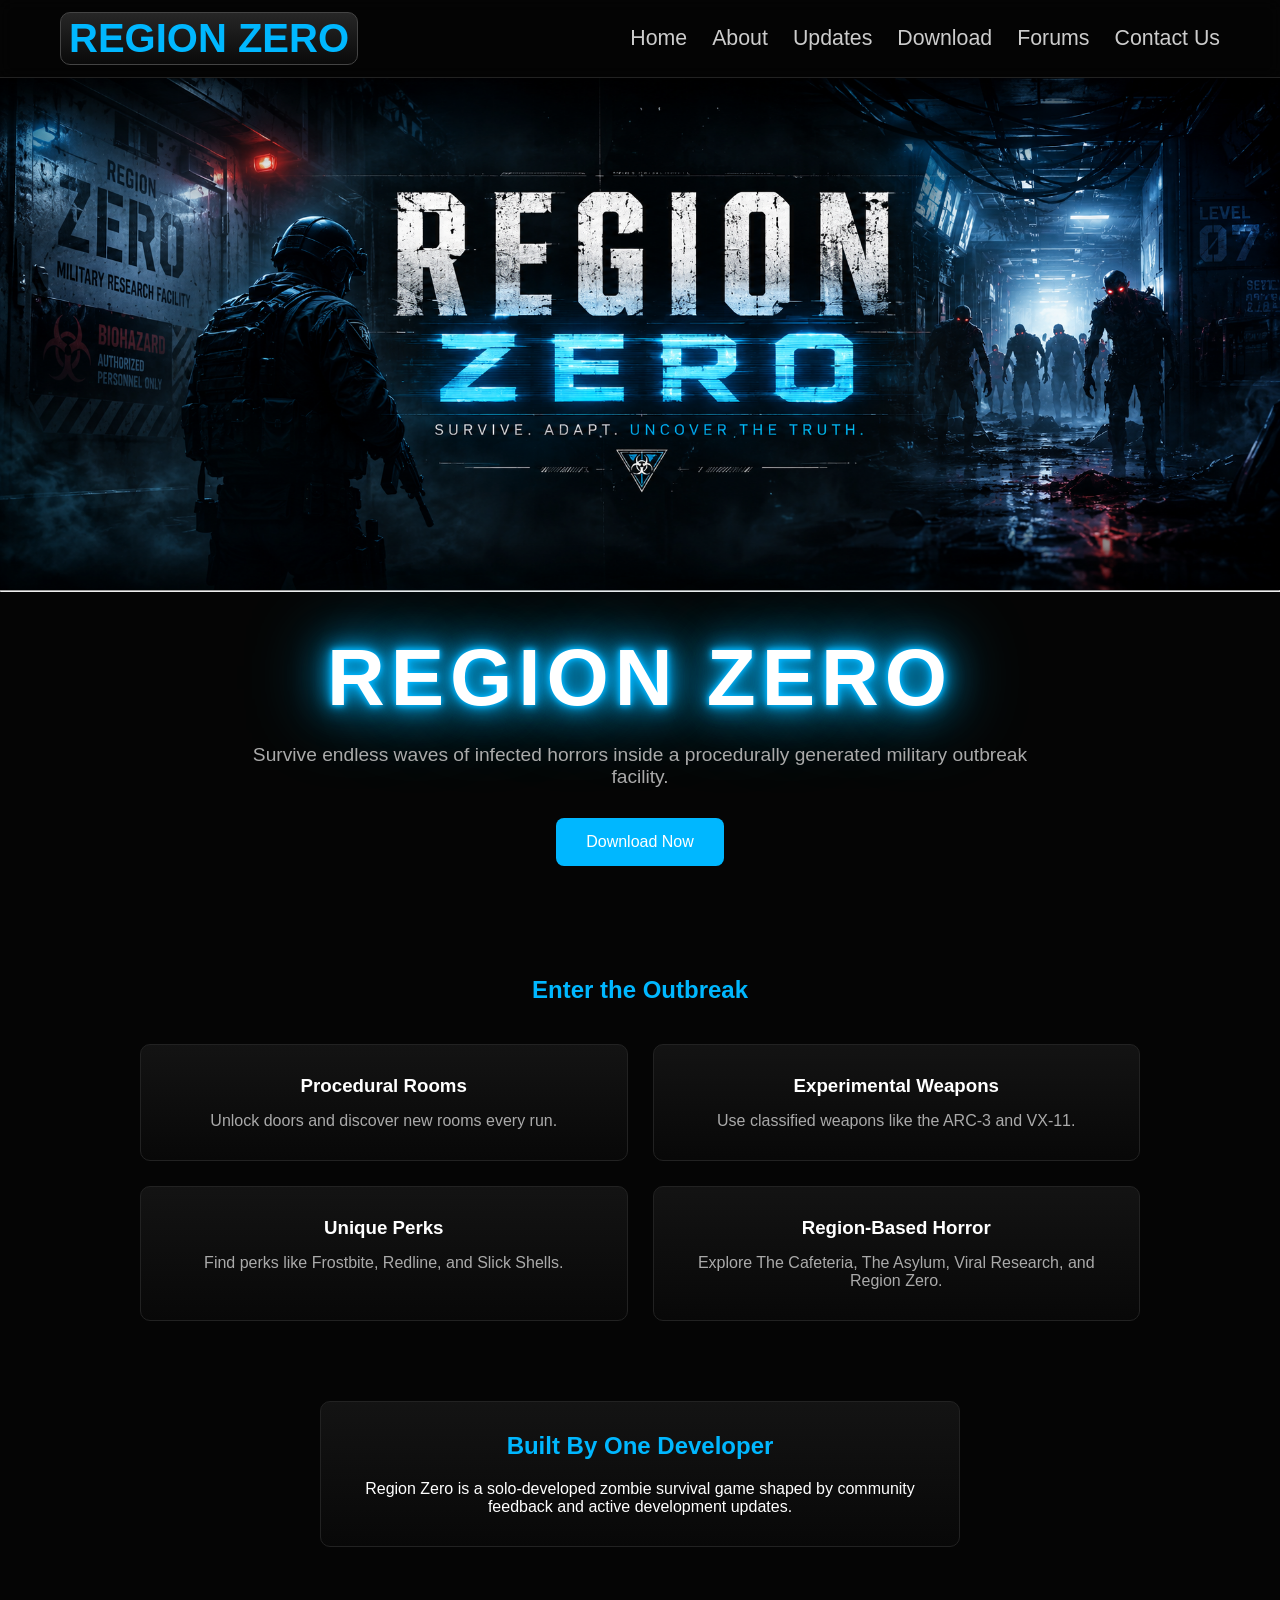
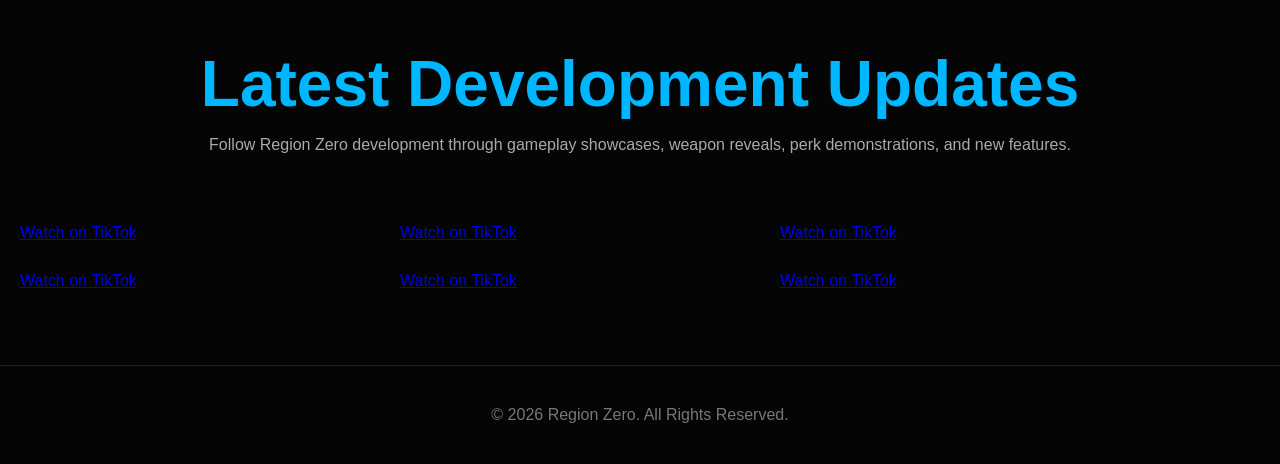
==== commit 9d904080: "updates" ====
--- a/index.html
+++ b/index.html
@@ -22,7 +22,7 @@
     </nav>
 </header>
 
-<img src="resources/banner.png" class="banner">
+<img src="Resources/banner.png" class="banner">
 
 <hr>
 
--- a/style.css
+++ b/style.css
@@ -53,7 +53,7 @@
         0 0 10px #00b7ff55,
         0 0 20px #00b7ffaa,
         0 0 40px #00b7ff66;
-    color:#00ddff
+    color:#00ddff;
     background:
         linear-gradient(
             180deg,
